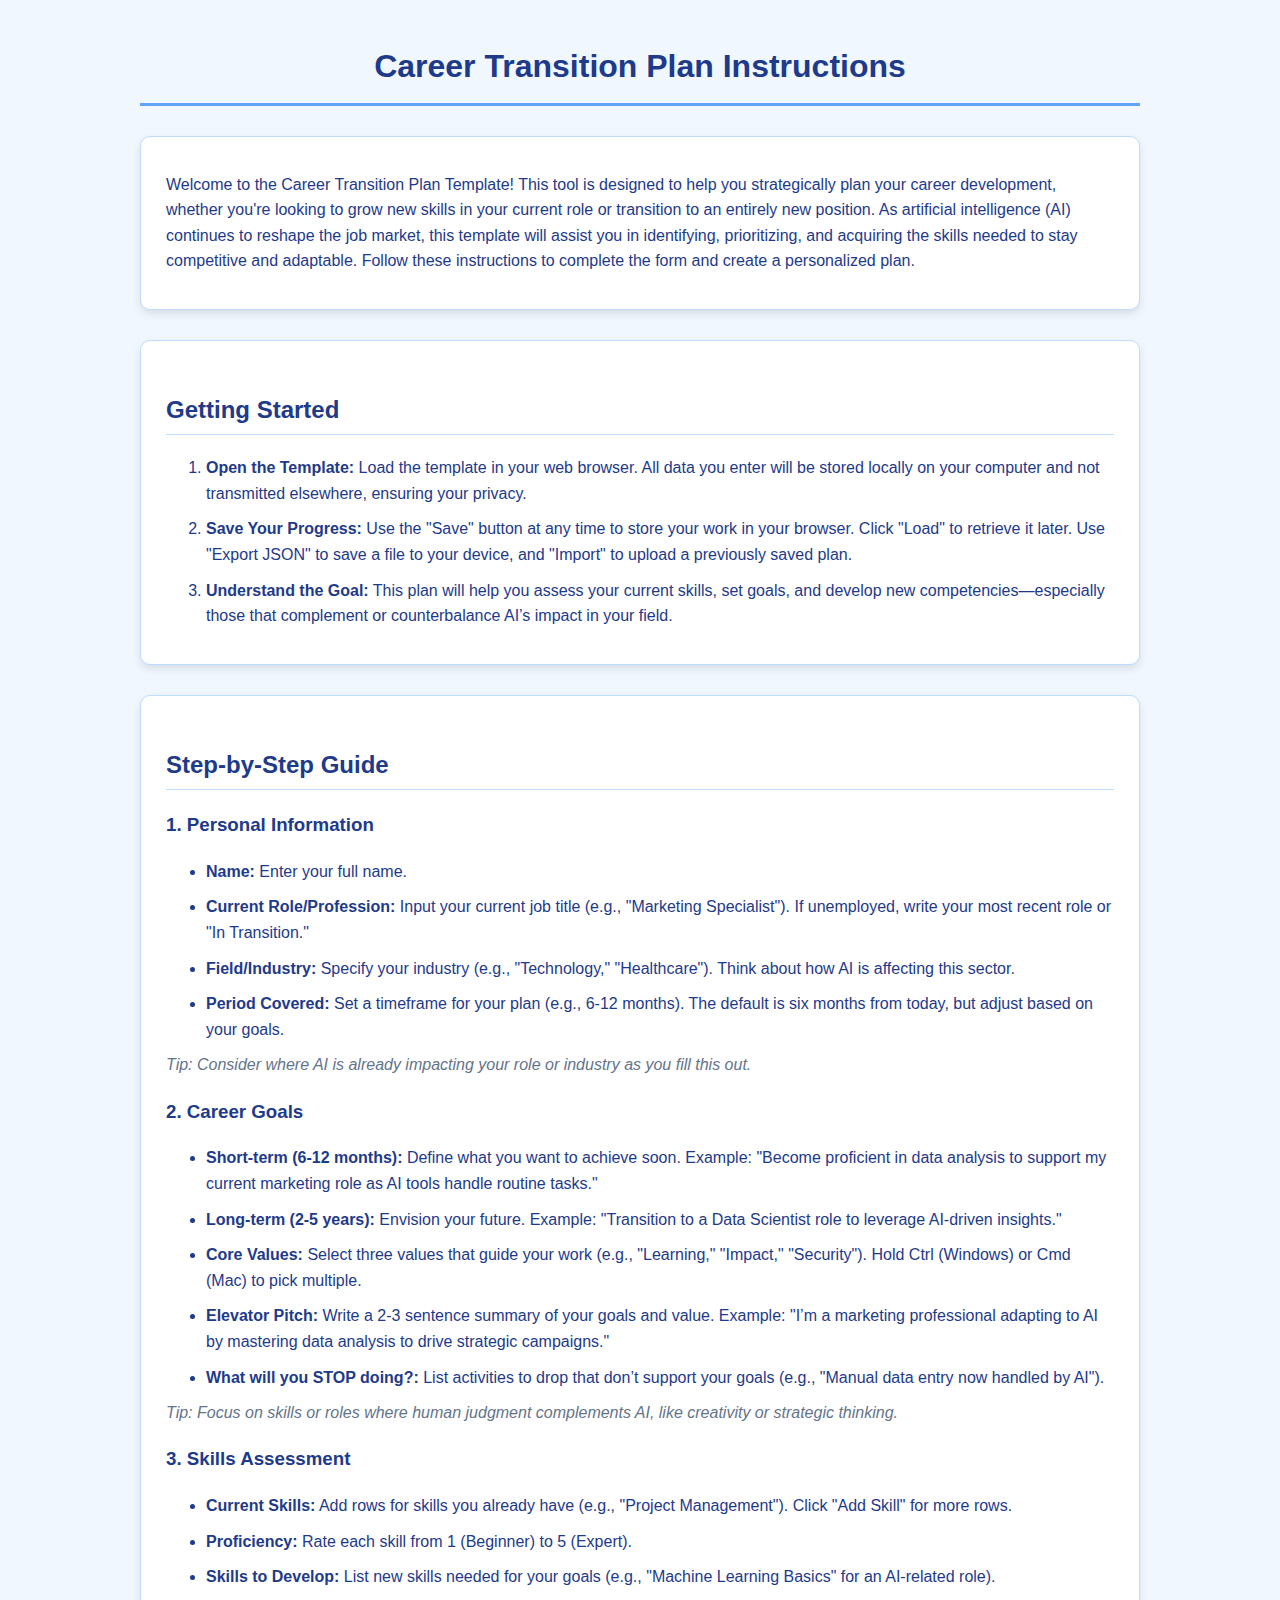
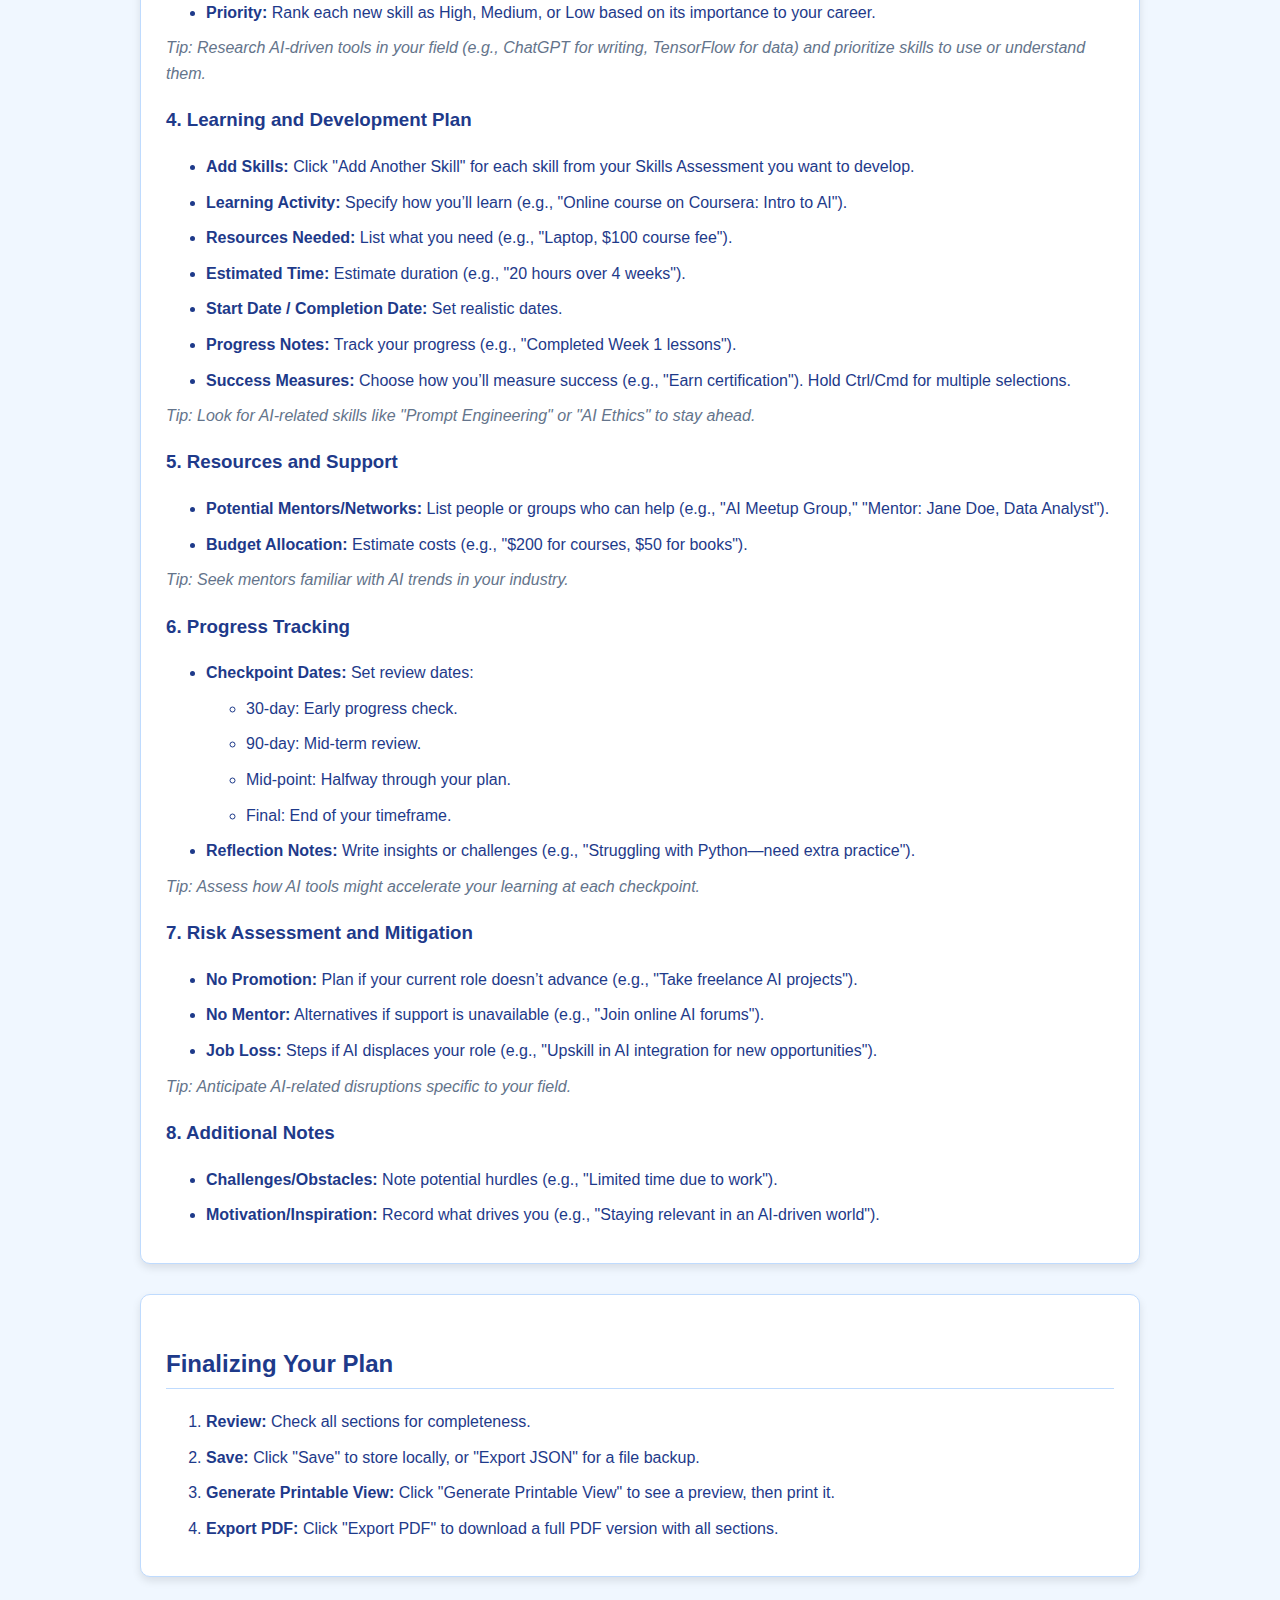
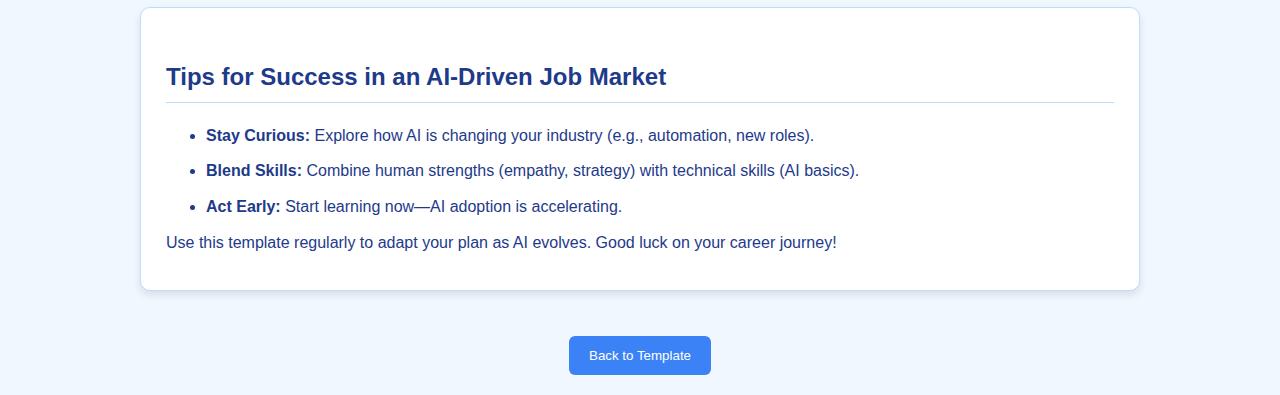
==== instructions.html @ 0f6d1431 "added instructions.html" ====
<!DOCTYPE html>
<html lang="en">
<head>
    <meta charset="UTF-8">
    <meta name="viewport" content="width=device-width, initial-scale=1.0">
    <title>Career Transition Plan Instructions</title>
    <link rel="stylesheet" href="https://cdnjs.cloudflare.com/ajax/libs/font-awesome/6.0.0/css/all.min.css">
    <style>
        :root {
            /* Blue palette from main template */
            --primary-color: #1e3a8a;    /* Deep blue */
            --secondary-color: #3b82f6;  /* Vibrant blue */
            --accent-color: #60a5fa;     /* Light blue */
            --background-color: #f0f7ff; /* Very light blue */
            --card-background: #ffffff;  /* White */
            --border-color: #bfdbfe;     /* Pale blue */
            --success-color: #15803d;    /* Green */
            --warning-color: #d97706;    /* Amber */
            --error-color: #b91c1c;      /* Red */
            --text-color: #1e3a8a;       /* Deep blue */
            --text-light: #64748b;      /* Slate blue */
            --spacing-sm: 8px;
            --spacing-md: 16px;
            --spacing-lg: 24px;
        }

        body {
            font-family: 'Segoe UI', Tahoma, Geneva, Verdana, sans-serif;
            line-height: 1.6;
            color: var(--text-color);
            max-width: 1000px;
            margin: 0 auto;
            padding: 20px;
            background-color: var(--background-color);
        }

        h1, h2, h3 {
            color: var(--primary-color);
        }

        h1 {
            text-align: center;
            border-bottom: 3px solid var(--accent-color);
            padding-bottom: 10px;
            margin-bottom: 30px;
        }

        h2 {
            margin-top: 25px;
            border-bottom: 1px solid var(--border-color);
            padding-bottom: 5px;
        }

        .section {
            background-color: var(--card-background);
            border-radius: 10px;
            box-shadow: 0 4px 8px rgba(0, 0, 0, 0.1);
            padding: 25px;
            margin-bottom: 30px;
            border: 1px solid var(--border-color);
        }

        p {
            margin: 10px 0;
        }

        ul, ol {
            margin: 10px 0 10px 20px;
            padding-left: 20px;
        }

        li {
            margin-bottom: 10px;
        }

        .instructions {
            font-style: italic;
            color: var(--text-light);
            margin-top: 5px;
            display: block;
        }

        strong {
            color: var(--primary-color);
        }

        button {
            background-color: var(--secondary-color);
            color: white;
            border: none;
            padding: 12px 20px;
            border-radius: 6px;
            cursor: pointer;
            margin-top: 15px;
            transition: background-color 0.2s;
        }

        button:hover {
            background-color: var(--primary-color);
        }

        .button-container {
            display: flex;
            justify-content: center;
            gap: 20px;
        }
    </style>
</head>
<body>
    <h1>Career Transition Plan Instructions</h1>

    <div class="section">
        <p>Welcome to the Career Transition Plan Template! This tool is designed to help you strategically plan your career development, whether you're looking to grow new skills in your current role or transition to an entirely new position. As artificial intelligence (AI) continues to reshape the job market, this template will assist you in identifying, prioritizing, and acquiring the skills needed to stay competitive and adaptable. Follow these instructions to complete the form and create a personalized plan.</p>
    </div>

    <div class="section">
        <h2>Getting Started</h2>
        <ol>
            <li><strong>Open the Template:</strong> Load the template in your web browser. All data you enter will be stored locally on your computer and not transmitted elsewhere, ensuring your privacy.</li>
            <li><strong>Save Your Progress:</strong> Use the "Save" button at any time to store your work in your browser. Click "Load" to retrieve it later. Use "Export JSON" to save a file to your device, and "Import" to upload a previously saved plan.</li>
            <li><strong>Understand the Goal:</strong> This plan will help you assess your current skills, set goals, and develop new competencies—especially those that complement or counterbalance AI’s impact in your field.</li>
        </ol>
    </div>

    <div class="section">
        <h2>Step-by-Step Guide</h2>

        <h3>1. Personal Information</h3>
        <ul>
            <li><strong>Name:</strong> Enter your full name.</li>
            <li><strong>Current Role/Profession:</strong> Input your current job title (e.g., "Marketing Specialist"). If unemployed, write your most recent role or "In Transition."</li>
            <li><strong>Field/Industry:</strong> Specify your industry (e.g., "Technology," "Healthcare"). Think about how AI is affecting this sector.</li>
            <li><strong>Period Covered:</strong> Set a timeframe for your plan (e.g., 6-12 months). The default is six months from today, but adjust based on your goals.</li>
        </ul>
        <span class="instructions">Tip: Consider where AI is already impacting your role or industry as you fill this out.</span>

        <h3>2. Career Goals</h3>
        <ul>
            <li><strong>Short-term (6-12 months):</strong> Define what you want to achieve soon. Example: "Become proficient in data analysis to support my current marketing role as AI tools handle routine tasks."</li>
            <li><strong>Long-term (2-5 years):</strong> Envision your future. Example: "Transition to a Data Scientist role to leverage AI-driven insights."</li>
            <li><strong>Core Values:</strong> Select three values that guide your work (e.g., "Learning," "Impact," "Security"). Hold Ctrl (Windows) or Cmd (Mac) to pick multiple.</li>
            <li><strong>Elevator Pitch:</strong> Write a 2-3 sentence summary of your goals and value. Example: "I’m a marketing professional adapting to AI by mastering data analysis to drive strategic campaigns."</li>
            <li><strong>What will you STOP doing?:</strong> List activities to drop that don’t support your goals (e.g., "Manual data entry now handled by AI").</li>
        </ul>
        <span class="instructions">Tip: Focus on skills or roles where human judgment complements AI, like creativity or strategic thinking.</span>

        <h3>3. Skills Assessment</h3>
        <ul>
            <li><strong>Current Skills:</strong> Add rows for skills you already have (e.g., "Project Management"). Click "Add Skill" for more rows.</li>
            <li><strong>Proficiency:</strong> Rate each skill from 1 (Beginner) to 5 (Expert).</li>
            <li><strong>Skills to Develop:</strong> List new skills needed for your goals (e.g., "Machine Learning Basics" for an AI-related role).</li>
            <li><strong>Priority:</strong> Rank each new skill as High, Medium, or Low based on its importance to your career.</li>
        </ul>
        <span class="instructions">Tip: Research AI-driven tools in your field (e.g., ChatGPT for writing, TensorFlow for data) and prioritize skills to use or understand them.</span>

        <h3>4. Learning and Development Plan</h3>
        <ul>
            <li><strong>Add Skills:</strong> Click "Add Another Skill" for each skill from your Skills Assessment you want to develop.</li>
            <li><strong>Learning Activity:</strong> Specify how you’ll learn (e.g., "Online course on Coursera: Intro to AI").</li>
            <li><strong>Resources Needed:</strong> List what you need (e.g., "Laptop, $100 course fee").</li>
            <li><strong>Estimated Time:</strong> Estimate duration (e.g., "20 hours over 4 weeks").</li>
            <li><strong>Start Date / Completion Date:</strong> Set realistic dates.</li>
            <li><strong>Progress Notes:</strong> Track your progress (e.g., "Completed Week 1 lessons").</li>
            <li><strong>Success Measures:</strong> Choose how you’ll measure success (e.g., "Earn certification"). Hold Ctrl/Cmd for multiple selections.</li>
        </ul>
        <span class="instructions">Tip: Look for AI-related skills like "Prompt Engineering" or "AI Ethics" to stay ahead.</span>

        <h3>5. Resources and Support</h3>
        <ul>
            <li><strong>Potential Mentors/Networks:</strong> List people or groups who can help (e.g., "AI Meetup Group," "Mentor: Jane Doe, Data Analyst").</li>
            <li><strong>Budget Allocation:</strong> Estimate costs (e.g., "$200 for courses, $50 for books").</li>
        </ul>
        <span class="instructions">Tip: Seek mentors familiar with AI trends in your industry.</span>

        <h3>6. Progress Tracking</h3>
        <ul>
            <li><strong>Checkpoint Dates:</strong> Set review dates:
                <ul>
                    <li>30-day: Early progress check.</li>
                    <li>90-day: Mid-term review.</li>
                    <li>Mid-point: Halfway through your plan.</li>
                    <li>Final: End of your timeframe.</li>
                </ul>
            </li>
            <li><strong>Reflection Notes:</strong> Write insights or challenges (e.g., "Struggling with Python—need extra practice").</li>
        </ul>
        <span class="instructions">Tip: Assess how AI tools might accelerate your learning at each checkpoint.</span>

        <h3>7. Risk Assessment and Mitigation</h3>
        <ul>
            <li><strong>No Promotion:</strong> Plan if your current role doesn’t advance (e.g., "Take freelance AI projects").</li>
            <li><strong>No Mentor:</strong> Alternatives if support is unavailable (e.g., "Join online AI forums").</li>
            <li><strong>Job Loss:</strong> Steps if AI displaces your role (e.g., "Upskill in AI integration for new opportunities").</li>
        </ul>
        <span class="instructions">Tip: Anticipate AI-related disruptions specific to your field.</span>

        <h3>8. Additional Notes</h3>
        <ul>
            <li><strong>Challenges/Obstacles:</strong> Note potential hurdles (e.g., "Limited time due to work").</li>
            <li><strong>Motivation/Inspiration:</strong> Record what drives you (e.g., "Staying relevant in an AI-driven world").</li>
        </ul>
    </div>

    <div class="section">
        <h2>Finalizing Your Plan</h2>
        <ol>
            <li><strong>Review:</strong> Check all sections for completeness.</li>
            <li><strong>Save:</strong> Click "Save" to store locally, or "Export JSON" for a file backup.</li>
            <li><strong>Generate Printable View:</strong> Click "Generate Printable View" to see a preview, then print it.</li>
            <li><strong>Export PDF:</strong> Click "Export PDF" to download a full PDF version with all sections.</li>
        </ol>
    </div>

    <div class="section">
        <h2>Tips for Success in an AI-Driven Job Market</h2>
        <ul>
            <li><strong>Stay Curious:</strong> Explore how AI is changing your industry (e.g., automation, new roles).</li>
            <li><strong>Blend Skills:</strong> Combine human strengths (empathy, strategy) with technical skills (AI basics).</li>
            <li><strong>Act Early:</strong> Start learning now—AI adoption is accelerating.</li>
        </ul>
        <p>Use this template regularly to adapt your plan as AI evolves. Good luck on your career journey!</p>
    </div>

    <div class="button-container">
        <button onclick="window.location.href='index.html'">Back to Template</button>
    </div>
</body>
</html>
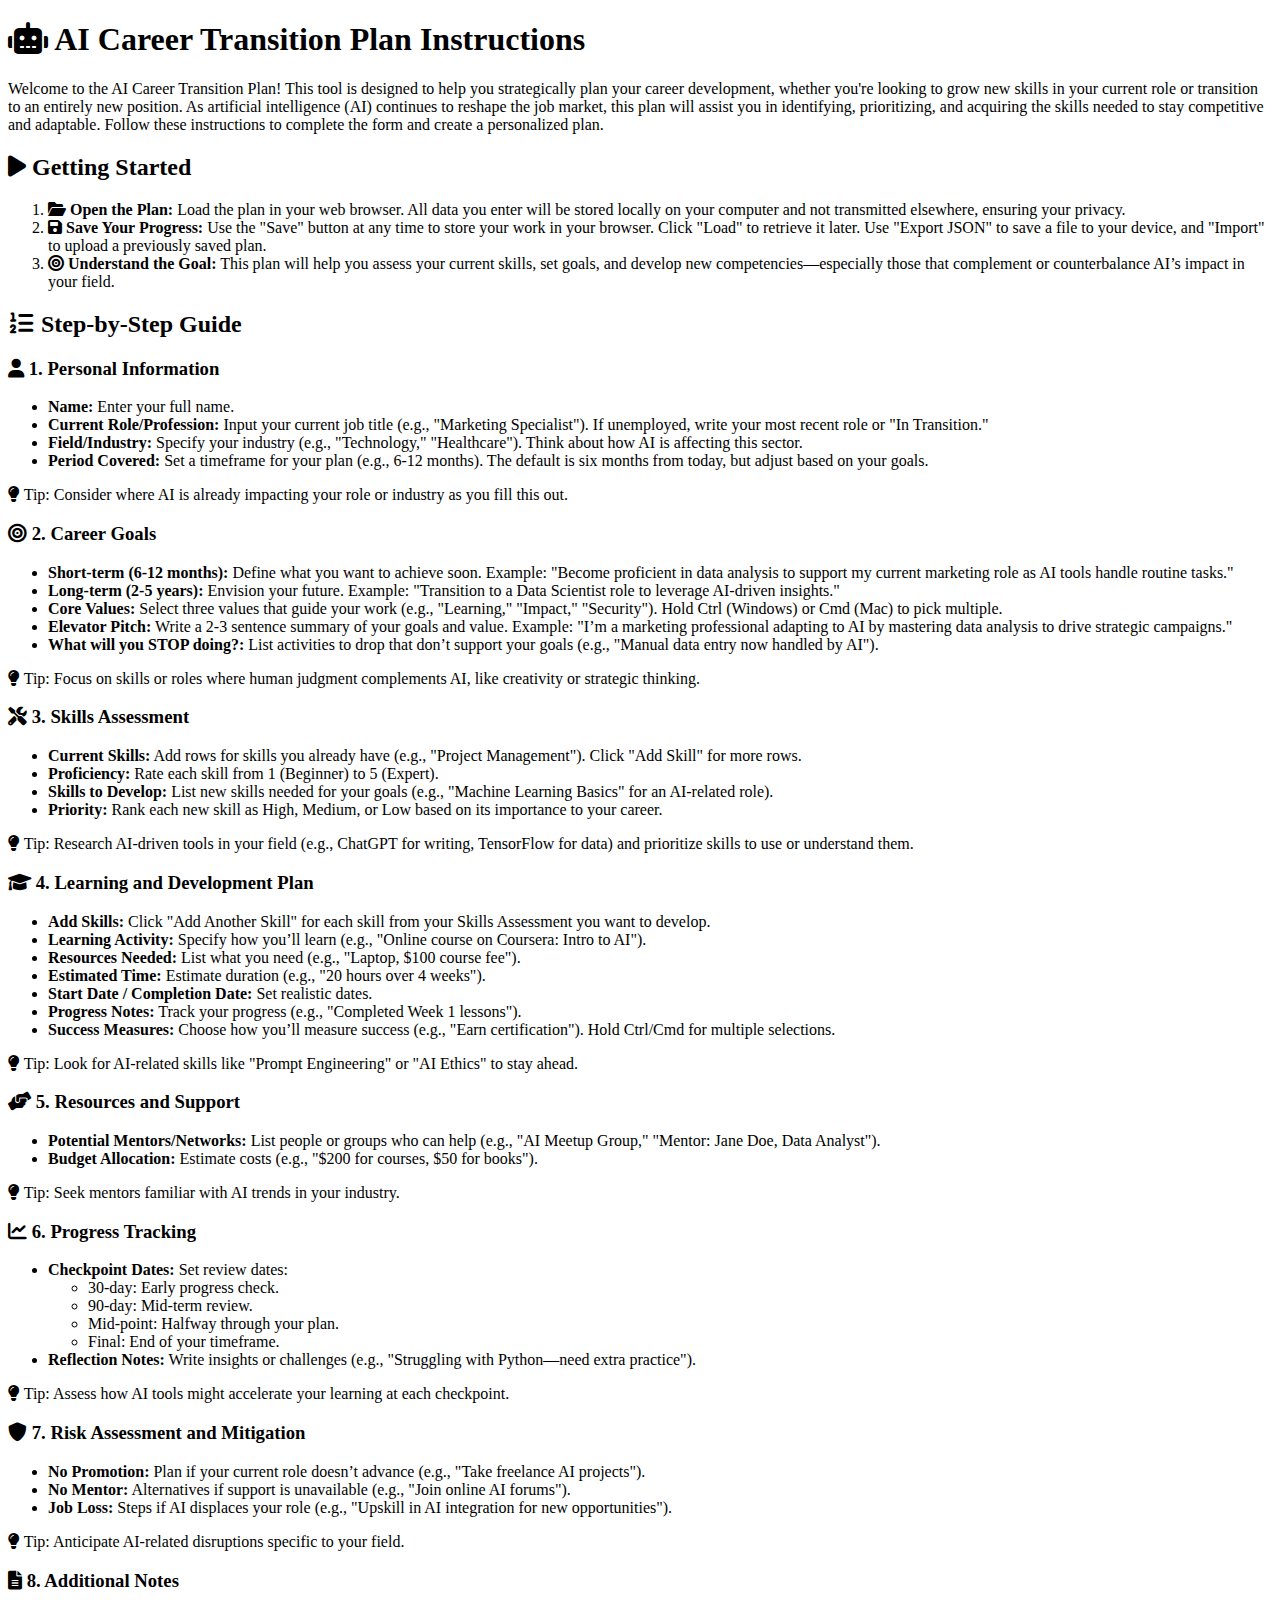
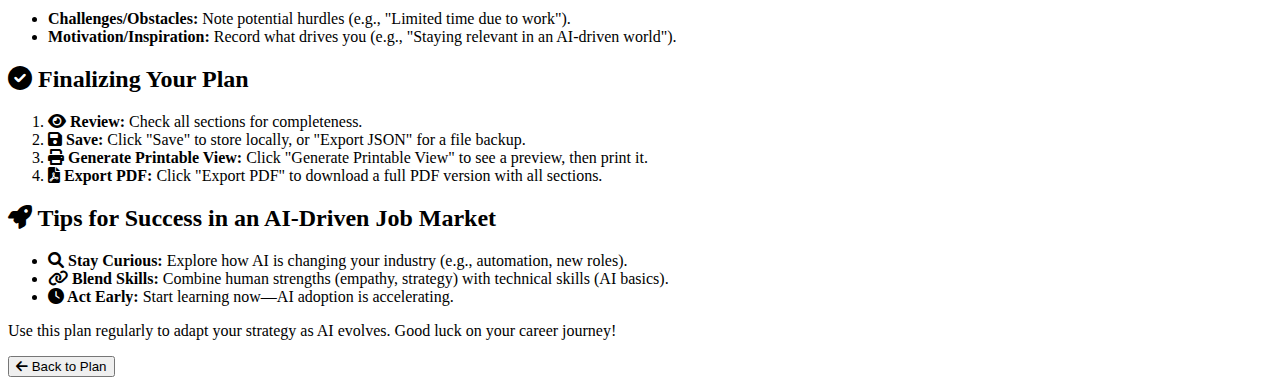
==== commit 6f73c4fa: "fixed href to css and js sub folders" ====
--- a/instructions.html
+++ b/instructions.html
@@ -3,138 +3,39 @@
 <head>
     <meta charset="UTF-8">
     <meta name="viewport" content="width=device-width, initial-scale=1.0">
-    <title>Career Transition Plan Instructions</title>
+    <title>AI Career Transition Plan Instructions</title>
     <link rel="stylesheet" href="https://cdnjs.cloudflare.com/ajax/libs/font-awesome/6.0.0/css/all.min.css">
-    <style>
-        :root {
-            /* Blue palette from main template */
-            --primary-color: #1e3a8a;    /* Deep blue */
-            --secondary-color: #3b82f6;  /* Vibrant blue */
-            --accent-color: #60a5fa;     /* Light blue */
-            --background-color: #f0f7ff; /* Very light blue */
-            --card-background: #ffffff;  /* White */
-            --border-color: #bfdbfe;     /* Pale blue */
-            --success-color: #15803d;    /* Green */
-            --warning-color: #d97706;    /* Amber */
-            --error-color: #b91c1c;      /* Red */
-            --text-color: #1e3a8a;       /* Deep blue */
-            --text-light: #64748b;      /* Slate blue */
-            --spacing-sm: 8px;
-            --spacing-md: 16px;
-            --spacing-lg: 24px;
-        }
-
-        body {
-            font-family: 'Segoe UI', Tahoma, Geneva, Verdana, sans-serif;
-            line-height: 1.6;
-            color: var(--text-color);
-            max-width: 1000px;
-            margin: 0 auto;
-            padding: 20px;
-            background-color: var(--background-color);
-        }
-
-        h1, h2, h3 {
-            color: var(--primary-color);
-        }
-
-        h1 {
-            text-align: center;
-            border-bottom: 3px solid var(--accent-color);
-            padding-bottom: 10px;
-            margin-bottom: 30px;
-        }
-
-        h2 {
-            margin-top: 25px;
-            border-bottom: 1px solid var(--border-color);
-            padding-bottom: 5px;
-        }
-
-        .section {
-            background-color: var(--card-background);
-            border-radius: 10px;
-            box-shadow: 0 4px 8px rgba(0, 0, 0, 0.1);
-            padding: 25px;
-            margin-bottom: 30px;
-            border: 1px solid var(--border-color);
-        }
-
-        p {
-            margin: 10px 0;
-        }
-
-        ul, ol {
-            margin: 10px 0 10px 20px;
-            padding-left: 20px;
-        }
-
-        li {
-            margin-bottom: 10px;
-        }
-
-        .instructions {
-            font-style: italic;
-            color: var(--text-light);
-            margin-top: 5px;
-            display: block;
-        }
-
-        strong {
-            color: var(--primary-color);
-        }
-
-        button {
-            background-color: var(--secondary-color);
-            color: white;
-            border: none;
-            padding: 12px 20px;
-            border-radius: 6px;
-            cursor: pointer;
-            margin-top: 15px;
-            transition: background-color 0.2s;
-        }
-
-        button:hover {
-            background-color: var(--primary-color);
-        }
-
-        .button-container {
-            display: flex;
-            justify-content: center;
-            gap: 20px;
-        }
-    </style>
+    <link rel="stylesheet" href="css/instructions.css">
 </head>
 <body>
-    <h1>Career Transition Plan Instructions</h1>
+    <h1><i class="fas fa-robot"></i> AI Career Transition Plan Instructions</h1>
 
     <div class="section">
-        <p>Welcome to the Career Transition Plan Template! This tool is designed to help you strategically plan your career development, whether you're looking to grow new skills in your current role or transition to an entirely new position. As artificial intelligence (AI) continues to reshape the job market, this template will assist you in identifying, prioritizing, and acquiring the skills needed to stay competitive and adaptable. Follow these instructions to complete the form and create a personalized plan.</p>
+        <p>Welcome to the AI Career Transition Plan! This tool is designed to help you strategically plan your career development, whether you're looking to grow new skills in your current role or transition to an entirely new position. As artificial intelligence (AI) continues to reshape the job market, this plan will assist you in identifying, prioritizing, and acquiring the skills needed to stay competitive and adaptable. Follow these instructions to complete the form and create a personalized plan.</p>
     </div>
 
     <div class="section">
-        <h2>Getting Started</h2>
+        <h2><i class="fas fa-play"></i> Getting Started</h2>
         <ol>
-            <li><strong>Open the Template:</strong> Load the template in your web browser. All data you enter will be stored locally on your computer and not transmitted elsewhere, ensuring your privacy.</li>
-            <li><strong>Save Your Progress:</strong> Use the "Save" button at any time to store your work in your browser. Click "Load" to retrieve it later. Use "Export JSON" to save a file to your device, and "Import" to upload a previously saved plan.</li>
-            <li><strong>Understand the Goal:</strong> This plan will help you assess your current skills, set goals, and develop new competencies—especially those that complement or counterbalance AI’s impact in your field.</li>
+            <li><strong><i class="fas fa-folder-open"></i> Open the Plan:</strong> Load the plan in your web browser. All data you enter will be stored locally on your computer and not transmitted elsewhere, ensuring your privacy.</li>
+            <li><strong><i class="fas fa-save"></i> Save Your Progress:</strong> Use the "Save" button at any time to store your work in your browser. Click "Load" to retrieve it later. Use "Export JSON" to save a file to your device, and "Import" to upload a previously saved plan.</li>
+            <li><strong><i class="fas fa-bullseye"></i> Understand the Goal:</strong> This plan will help you assess your current skills, set goals, and develop new competencies—especially those that complement or counterbalance AI’s impact in your field.</li>
         </ol>
     </div>
 
     <div class="section">
-        <h2>Step-by-Step Guide</h2>
+        <h2><i class="fas fa-list-ol"></i> Step-by-Step Guide</h2>
 
-        <h3>1. Personal Information</h3>
+        <h3><i class="fas fa-user"></i> 1. Personal Information</h3>
         <ul>
             <li><strong>Name:</strong> Enter your full name.</li>
             <li><strong>Current Role/Profession:</strong> Input your current job title (e.g., "Marketing Specialist"). If unemployed, write your most recent role or "In Transition."</li>
             <li><strong>Field/Industry:</strong> Specify your industry (e.g., "Technology," "Healthcare"). Think about how AI is affecting this sector.</li>
             <li><strong>Period Covered:</strong> Set a timeframe for your plan (e.g., 6-12 months). The default is six months from today, but adjust based on your goals.</li>
         </ul>
-        <span class="instructions">Tip: Consider where AI is already impacting your role or industry as you fill this out.</span>
+        <span class="instructions"><i class="fas fa-lightbulb"></i> Tip: Consider where AI is already impacting your role or industry as you fill this out.</span>
 
-        <h3>2. Career Goals</h3>
+        <h3><i class="fas fa-bullseye"></i> 2. Career Goals</h3>
         <ul>
             <li><strong>Short-term (6-12 months):</strong> Define what you want to achieve soon. Example: "Become proficient in data analysis to support my current marketing role as AI tools handle routine tasks."</li>
             <li><strong>Long-term (2-5 years):</strong> Envision your future. Example: "Transition to a Data Scientist role to leverage AI-driven insights."</li>
@@ -142,18 +43,18 @@
             <li><strong>Elevator Pitch:</strong> Write a 2-3 sentence summary of your goals and value. Example: "I’m a marketing professional adapting to AI by mastering data analysis to drive strategic campaigns."</li>
             <li><strong>What will you STOP doing?:</strong> List activities to drop that don’t support your goals (e.g., "Manual data entry now handled by AI").</li>
         </ul>
-        <span class="instructions">Tip: Focus on skills or roles where human judgment complements AI, like creativity or strategic thinking.</span>
+        <span class="instructions"><i class="fas fa-lightbulb"></i> Tip: Focus on skills or roles where human judgment complements AI, like creativity or strategic thinking.</span>
 
-        <h3>3. Skills Assessment</h3>
+        <h3><i class="fas fa-tools"></i> 3. Skills Assessment</h3>
         <ul>
             <li><strong>Current Skills:</strong> Add rows for skills you already have (e.g., "Project Management"). Click "Add Skill" for more rows.</li>
             <li><strong>Proficiency:</strong> Rate each skill from 1 (Beginner) to 5 (Expert).</li>
             <li><strong>Skills to Develop:</strong> List new skills needed for your goals (e.g., "Machine Learning Basics" for an AI-related role).</li>
             <li><strong>Priority:</strong> Rank each new skill as High, Medium, or Low based on its importance to your career.</li>
         </ul>
-        <span class="instructions">Tip: Research AI-driven tools in your field (e.g., ChatGPT for writing, TensorFlow for data) and prioritize skills to use or understand them.</span>
+        <span class="instructions"><i class="fas fa-lightbulb"></i> Tip: Research AI-driven tools in your field (e.g., ChatGPT for writing, TensorFlow for data) and prioritize skills to use or understand them.</span>
 
-        <h3>4. Learning and Development Plan</h3>
+        <h3><i class="fas fa-graduation-cap"></i> 4. Learning and Development Plan</h3>
         <ul>
             <li><strong>Add Skills:</strong> Click "Add Another Skill" for each skill from your Skills Assessment you want to develop.</li>
             <li><strong>Learning Activity:</strong> Specify how you’ll learn (e.g., "Online course on Coursera: Intro to AI").</li>
@@ -163,16 +64,16 @@
             <li><strong>Progress Notes:</strong> Track your progress (e.g., "Completed Week 1 lessons").</li>
             <li><strong>Success Measures:</strong> Choose how you’ll measure success (e.g., "Earn certification"). Hold Ctrl/Cmd for multiple selections.</li>
         </ul>
-        <span class="instructions">Tip: Look for AI-related skills like "Prompt Engineering" or "AI Ethics" to stay ahead.</span>
+        <span class="instructions"><i class="fas fa-lightbulb"></i> Tip: Look for AI-related skills like "Prompt Engineering" or "AI Ethics" to stay ahead.</span>
 
-        <h3>5. Resources and Support</h3>
+        <h3><i class="fas fa-hands-helping"></i> 5. Resources and Support</h3>
         <ul>
             <li><strong>Potential Mentors/Networks:</strong> List people or groups who can help (e.g., "AI Meetup Group," "Mentor: Jane Doe, Data Analyst").</li>
             <li><strong>Budget Allocation:</strong> Estimate costs (e.g., "$200 for courses, $50 for books").</li>
         </ul>
-        <span class="instructions">Tip: Seek mentors familiar with AI trends in your industry.</span>
+        <span class="instructions"><i class="fas fa-lightbulb"></i> Tip: Seek mentors familiar with AI trends in your industry.</span>
 
-        <h3>6. Progress Tracking</h3>
+        <h3><i class="fas fa-chart-line"></i> 6. Progress Tracking</h3>
         <ul>
             <li><strong>Checkpoint Dates:</strong> Set review dates:
                 <ul>
@@ -184,17 +85,17 @@
             </li>
             <li><strong>Reflection Notes:</strong> Write insights or challenges (e.g., "Struggling with Python—need extra practice").</li>
         </ul>
-        <span class="instructions">Tip: Assess how AI tools might accelerate your learning at each checkpoint.</span>
+        <span class="instructions"><i class="fas fa-lightbulb"></i> Tip: Assess how AI tools might accelerate your learning at each checkpoint.</span>
 
-        <h3>7. Risk Assessment and Mitigation</h3>
+        <h3><i class="fas fa-shield-alt"></i> 7. Risk Assessment and Mitigation</h3>
         <ul>
             <li><strong>No Promotion:</strong> Plan if your current role doesn’t advance (e.g., "Take freelance AI projects").</li>
             <li><strong>No Mentor:</strong> Alternatives if support is unavailable (e.g., "Join online AI forums").</li>
             <li><strong>Job Loss:</strong> Steps if AI displaces your role (e.g., "Upskill in AI integration for new opportunities").</li>
         </ul>
-        <span class="instructions">Tip: Anticipate AI-related disruptions specific to your field.</span>
+        <span class="instructions"><i class="fas fa-lightbulb"></i> Tip: Anticipate AI-related disruptions specific to your field.</span>
 
-        <h3>8. Additional Notes</h3>
+        <h3><i class="fas fa-file-alt"></i> 8. Additional Notes</h3>
         <ul>
             <li><strong>Challenges/Obstacles:</strong> Note potential hurdles (e.g., "Limited time due to work").</li>
             <li><strong>Motivation/Inspiration:</strong> Record what drives you (e.g., "Staying relevant in an AI-driven world").</li>
@@ -202,27 +103,29 @@
     </div>
 
     <div class="section">
-        <h2>Finalizing Your Plan</h2>
+        <h2><i class="fas fa-check-circle"></i> Finalizing Your Plan</h2>
         <ol>
-            <li><strong>Review:</strong> Check all sections for completeness.</li>
-            <li><strong>Save:</strong> Click "Save" to store locally, or "Export JSON" for a file backup.</li>
-            <li><strong>Generate Printable View:</strong> Click "Generate Printable View" to see a preview, then print it.</li>
-            <li><strong>Export PDF:</strong> Click "Export PDF" to download a full PDF version with all sections.</li>
+            <li><strong><i class="fas fa-eye"></i> Review:</strong> Check all sections for completeness.</li>
+            <li><strong><i class="fas fa-save"></i> Save:</strong> Click "Save" to store locally, or "Export JSON" for a file backup.</li>
+            <li><strong><i class="fas fa-print"></i> Generate Printable View:</strong> Click "Generate Printable View" to see a preview, then print it.</li>
+            <li><strong><i class="fas fa-file-pdf"></i> Export PDF:</strong> Click "Export PDF" to download a full PDF version with all sections.</li>
         </ol>
     </div>
 
     <div class="section">
-        <h2>Tips for Success in an AI-Driven Job Market</h2>
+        <h2><i class="fas fa-rocket"></i> Tips for Success in an AI-Driven Job Market</h2>
         <ul>
-            <li><strong>Stay Curious:</strong> Explore how AI is changing your industry (e.g., automation, new roles).</li>
-            <li><strong>Blend Skills:</strong> Combine human strengths (empathy, strategy) with technical skills (AI basics).</li>
-            <li><strong>Act Early:</strong> Start learning now—AI adoption is accelerating.</li>
+            <li><strong><i class="fas fa-search"></i> Stay Curious:</strong> Explore how AI is changing your industry (e.g., automation, new roles).</li>
+            <li><strong><i class="fas fa-link"></i> Blend Skills:</strong> Combine human strengths (empathy, strategy) with technical skills (AI basics).</li>
+            <li><strong><i class="fas fa-clock"></i> Act Early:</strong> Start learning now—AI adoption is accelerating.</li>
         </ul>
-        <p>Use this template regularly to adapt your plan as AI evolves. Good luck on your career journey!</p>
+        <p>Use this plan regularly to adapt your strategy as AI evolves. Good luck on your career journey!</p>
     </div>
 
     <div class="button-container">
-        <button onclick="window.location.href='index.html'">Back to Template</button>
+        <button onclick="window.location.href='index.html'"><i class="fas fa-arrow-left"></i> Back to Plan</button>
     </div>
+
+    <script src="script/instructions.js"></script>
 </body>
 </html>